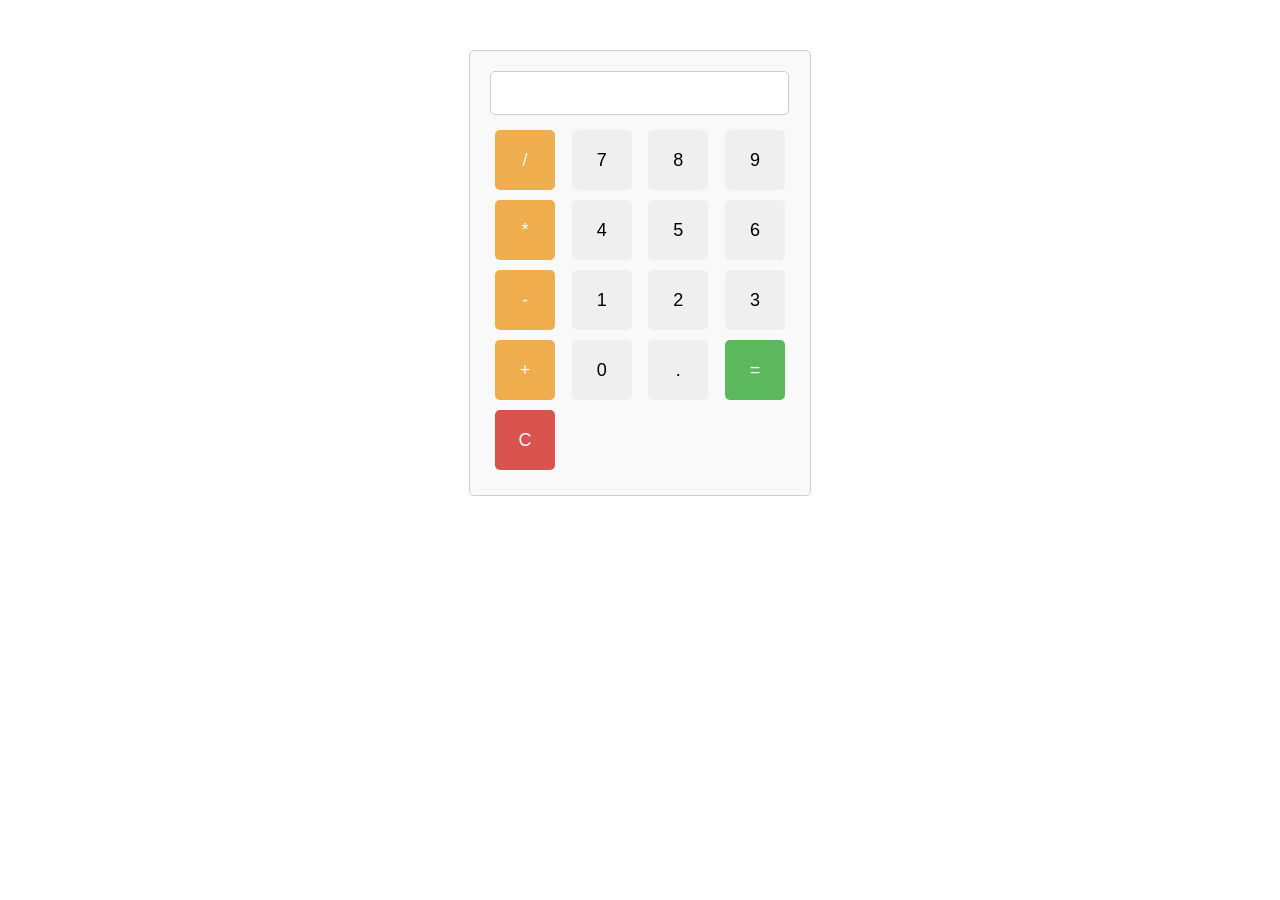
==== pages/calculator.html @ 2fa29cc4 "Add initial program files and assets including calculator, counter, dice roll, temperature conversio" ====
<!DOCTYPE html>
<html lang="en">
<head>
    <meta charset="UTF-8">
    <meta name="viewport" content="width=device-width, initial-scale=1.0">
    <title>Calculator</title>
    <link rel="stylesheet" href="../styles/calculator.css">
</head>
<body>
    <div class="calculator-container">
        <input type="text" class="display" id="display" readonly>
        <div class="buttons">
            <button class="btn operator" onclick="appendToDisplay('/')">/</button>
            <button class="btn" onclick="appendToDisplay('7')">7</button>
            <button class="btn" onclick="appendToDisplay('8')">8</button>
            <button class="btn" onclick="appendToDisplay('9')">9</button>

            <button class="btn operator" onclick="appendToDisplay('*')">*</button>
            <button class="btn" onclick="appendToDisplay('4')">4</button>
            <button class="btn" onclick="appendToDisplay('5')">5</button>
            <button class="btn" onclick="appendToDisplay('6')">6</button>
            
            <button class="btn operator" onclick="appendToDisplay('-')">-</button>
            <button class="btn" onclick="appendToDisplay('1')">1</button>
            <button class="btn" onclick="appendToDisplay('2')">2</button>
            <button class="btn" onclick="appendToDisplay('3')">3</button>
            
            <button class="btn operator" onclick="appendToDisplay('+')">+</button>
            <button class="btn" onclick="appendToDisplay('0')">0</button>
            <button class="btn" onclick="appendToDisplay('.')">.</button>
            <button class="btn equals" onclick="calculate() ">=</button>
            
            <button class="btn clear" onclick="clearDisplay()">C</button>
        </div>
    </div>
    <script src="../scripts/script.js"></script>
</body>
</html>
---- styles/calculator.css ----
.calculator-container {
    width: 300px;
    margin: 50px auto;
    padding: 20px;
    border: 1px solid #ccc;
    border-radius: 5px;
    background-color: #f9f9f9;
}

.display {
    width: 285px;
    height: 40px;
    margin-bottom: 10px;
    font-size: 18px;
    text-align: right;
    padding-right: 10px;
    border: 1px solid #ccc;
    border-radius: 5px;
}

.buttons {
    display: flex;
    flex-wrap: wrap;
    justify-content: space-between;
}

.btn {
    width: 60px;
    height: 60px;
    margin: 5px;
    font-size: 18px;
    cursor: pointer;
    border: none;
    border-radius: 5px;
}

.btn:hover {
    background-color: #e0e0e0;
}

.operator {
    background-color: #f0ad4e;
    color: white;
}

.operator:hover {
    background-color: #ec971f;
}

.clear {
    background-color: #d9534f;
    color: white;
}

.clear:hover {
    background-color: #c9302c;
}

.equals {
    background-color: #5cb85c;
    color: white;
}

.equals:hover {
    background-color: #4cae4c;
}
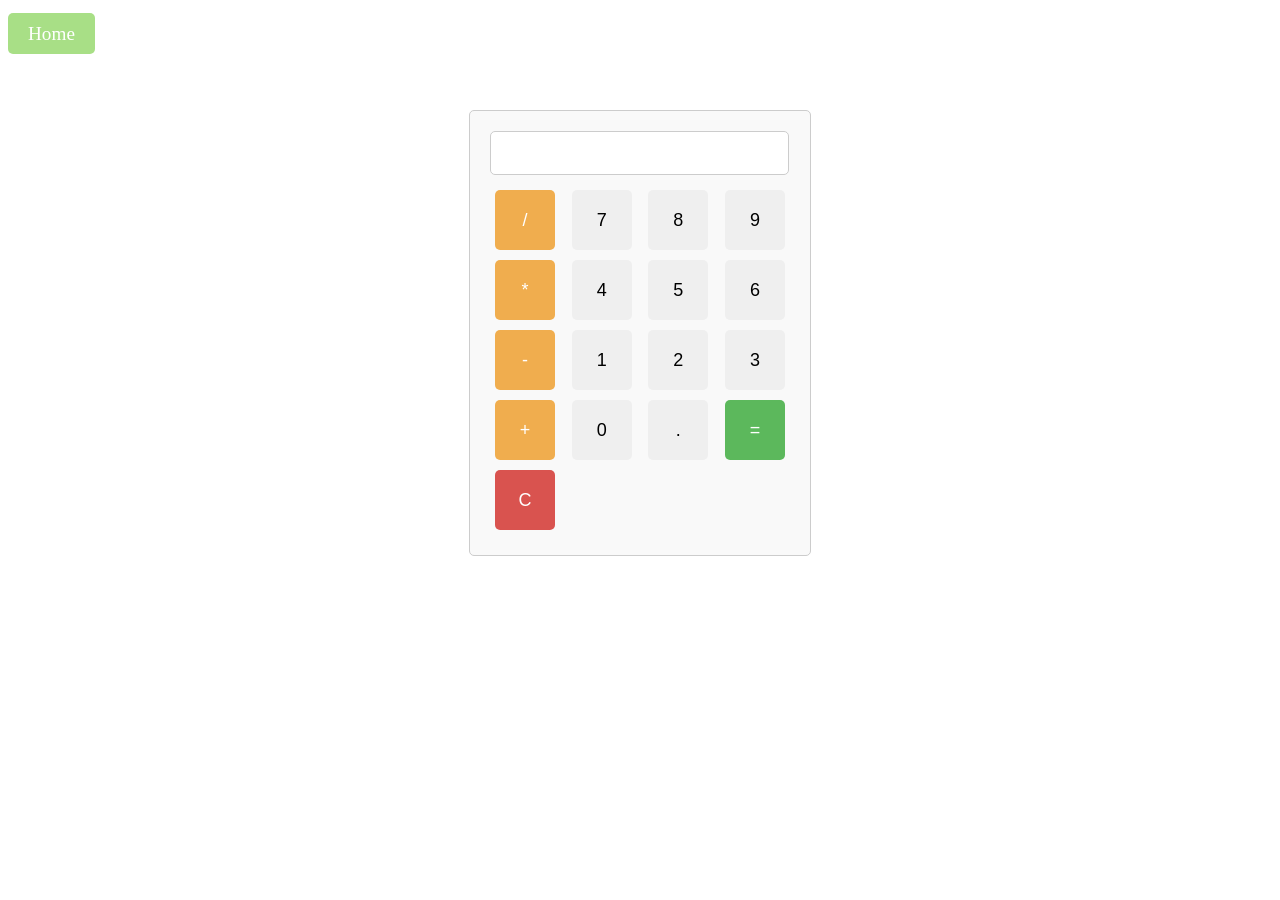
==== commit ec704f9e: "Add navigation links to all pages for improved user navigation" ====
--- a/pages/calculator.html
+++ b/pages/calculator.html
@@ -7,6 +7,10 @@
     <link rel="stylesheet" href="../styles/calculator.css">
 </head>
 <body>
+    <nav>
+        <a href="../index.html">Home</a>
+    </nav>
+    
     <div class="calculator-container">
         <input type="text" class="display" id="display" readonly>
         <div class="buttons">
--- a/styles/calculator.css
+++ b/styles/calculator.css
@@ -1,3 +1,22 @@
+nav {
+    padding: 15px 0;
+    margin-bottom: 30px;
+}
+
+nav a {
+    text-decoration: none;
+    color: #ffffff;
+    font-size: 1.2rem;
+    transition: color 0.3s;
+    background-color: hsl(97, 58%, 70%);
+    padding: 10px 20px;
+    border-radius: 5px;
+}
+
+nav a:hover {
+    color: #000;
+}
+
 .calculator-container {
     width: 300px;
     margin: 50px auto;
